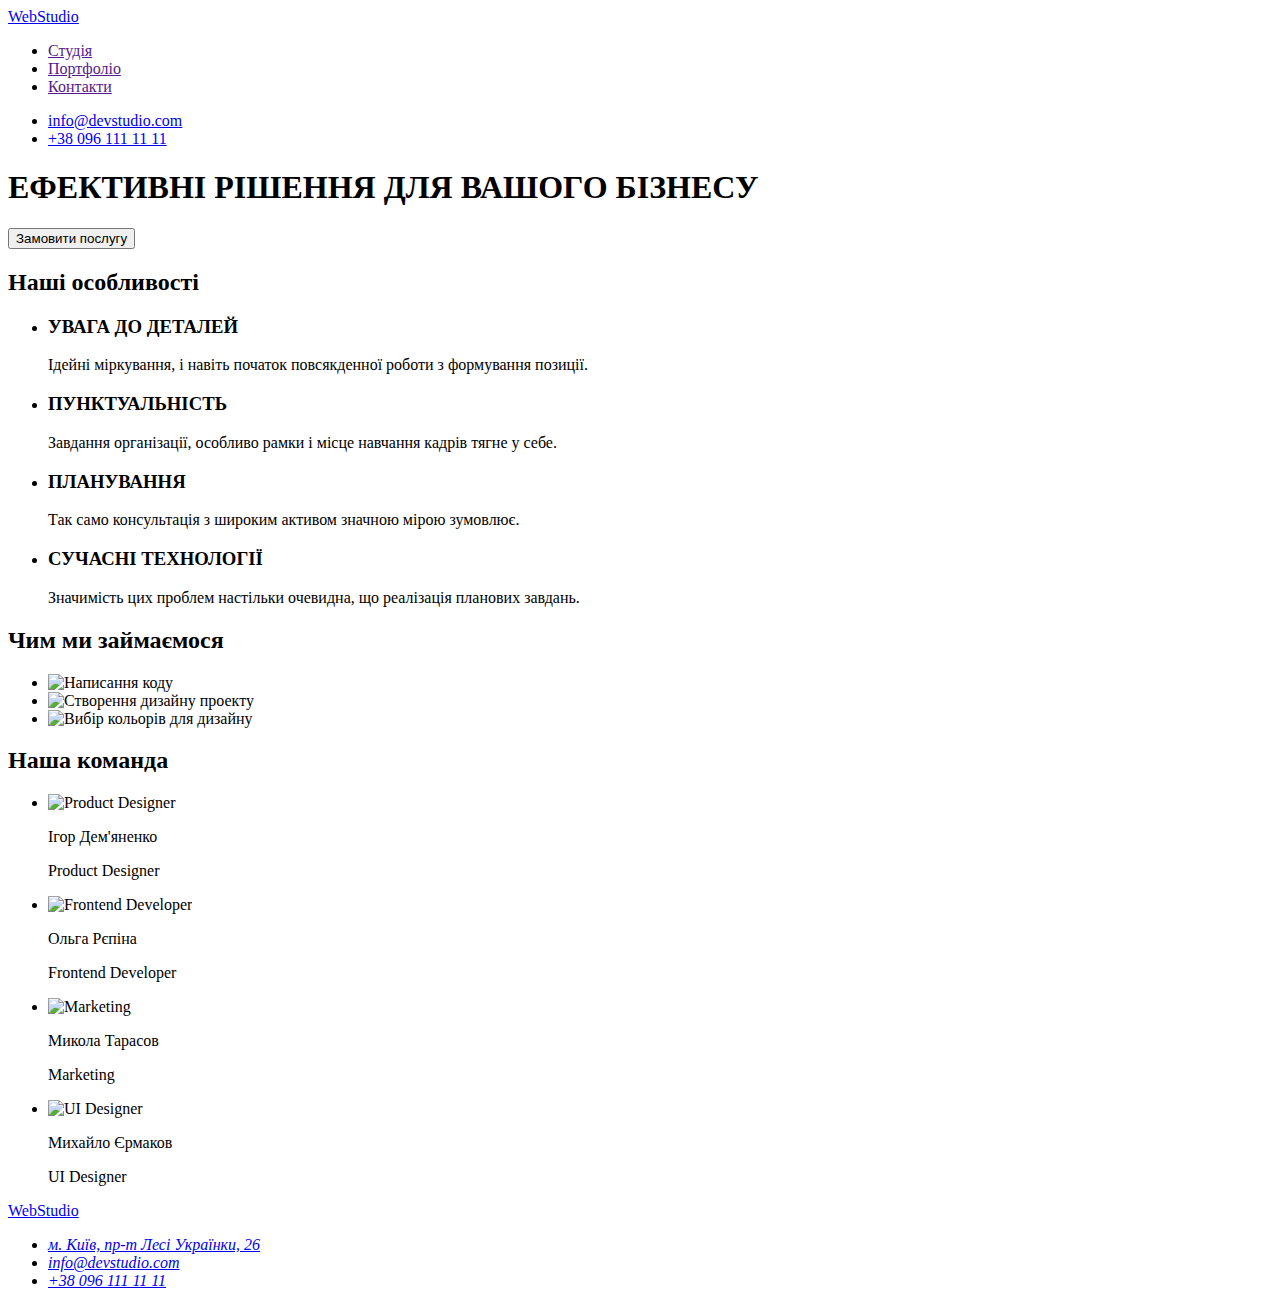
==== index.html @ d3a250f2 "Створює другу сторінку" ====
<!DOCTYPE html>
<html lang="uk">
<head>
    <meta charset="UTF-8">
    <meta http-equiv="X-UA-Compatible" content="IE=edge">
    <meta name="viewport" content="width=device-width, initial-scale=1.0">
    <title>Document</title>
</head>
<body>

    <!-- Шапка сайта -->
    <header>
        <a lang="en" href="./index.html">WebStudio</a>
        <nav>
            <ul>
                <li><a href="">Студія</a></li>
                <li><a href="">Портфоліо</a></li>
                <li><a href="">Контакти</a></li>
            </ul>
        </nav>
        <ul>
            <li><a href="mailto:info@devstudio.com">info@devstudio.com</a></li>
            <li><a href="tel:+380961111111">+38 096 111 11 11</a></li>
        </ul>
    </header>
    
    <!-- Тіло сайта -->
    <main>
        <!--Секція герой-->
        <section>
            <h1>ЕФЕКТИВНІ РІШЕННЯ ДЛЯ ВАШОГО БІЗНЕСУ</h1>
            <button type="button">Замовити послугу</button>
        </section>
    
        <!--Наші особливості-->
        <section>
            <h2>Наші особливості</h2>
            <ul>
                <li>
                    <h3>УВАГА ДО ДЕТАЛЕЙ</h3>
                    <p>Ідейні міркування, і навіть початок повсякденної роботи з формування позиції.</p>
                </li>
                <li>
                    <h3>ПУНКТУАЛЬНІСТЬ</h3>
                    <p>Завдання організації, особливо рамки і місце навчання кадрів тягне у себе.</p>
                </li>
                <li>
                    <h3>ПЛАНУВАННЯ</h3>
                    <p>Так само консультація з широким активом значною мірою зумовлює.</p>
                </li>
                <li>
                    <h3>СУЧАСНІ ТЕХНОЛОГІЇ</h3>
                    <p>Значимість цих проблем настільки очевидна, що реалізація планових завдань.</p>
                </li>
            </ul>
        </section>
    
        <!--Що ми робимо?-->
        <section>
            <h2>Чим ми займаємося</h2>
            <ul>
                <li><img src="./images/img_1.jpg" alt="Написання коду" width="370" ></li>
                <li><img src="./images/img_2.jpg" alt="Створення дизайну проекту" width="370" ></li>
                <li><img src="./images/img_3.jpg" alt="Вибір кольорів для дизайну" width="370" ></li>
            </ul>
        </section>
    
        <!--Наша команда-->
        <section>
            <h2>Наша команда</h2>
            <ul>
                <li>
                    <img src="./images/img(2)_1.jpg" alt="Product Designer" width="270" >
                    <p>Ігор Дем'яненко</p>
                    <p>Product Designer</p>
                </li>
                <li>
                    <img src="./images/img(2)_2.jpg" alt="Frontend Developer" width="270" >
                    <p>Ольга Рєпіна</p>
                    <p>Frontend Developer</p>
                </li>
                <li>
                    <img src="./images/img(2)_3.jpg" alt="Marketing" width="270" >
                    <p>Микола Тарасов</p>
                    <p>Marketing</p>
                </li>
                <li>
                    <img src="./images/img(2)_4.jpg" alt="UI Designer" width="270" >
                    <p>Михайло Єрмаков</p>
                    <p>UI Designer</p>
                </li>
            </ul>
        </section>
    </main>
    
    <!-- Підвал -->
    <footer>
        <a lang="en" href="./index.html">WebStudio</a>
        <!-- Контакти -->
        <address>
            <ul>
                <li><a href="https://goo.gl/maps/zjAsH4ex7NeBcbjW6" target="_blank">м. Київ, пр-т Лесі Українки, 26</a></li>
                <li><a href="mailto:info@devstudio.com">info@devstudio.com</a></li>
                <li><a href="tel:+380961111111">+38 096 111 11 11</a></li>
            </ul>
        </address>
    </footer>
</body>
</html>
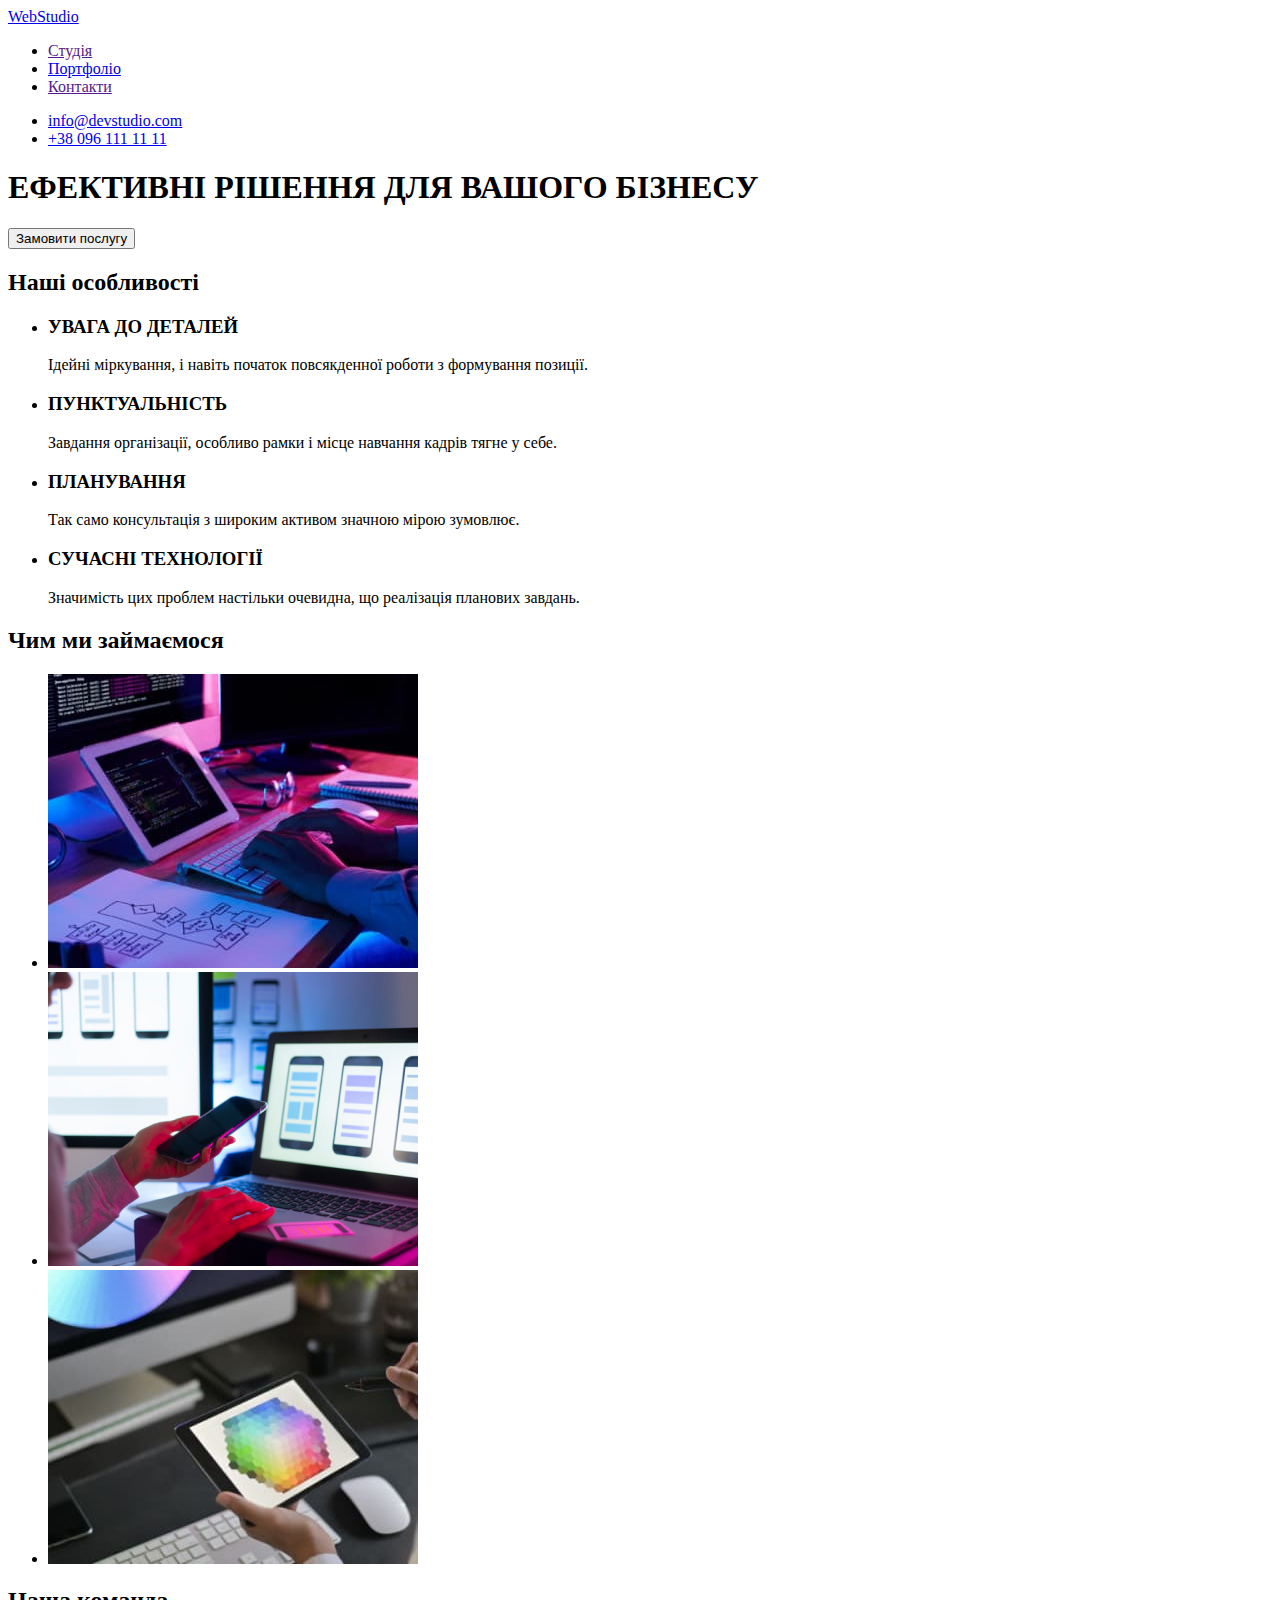
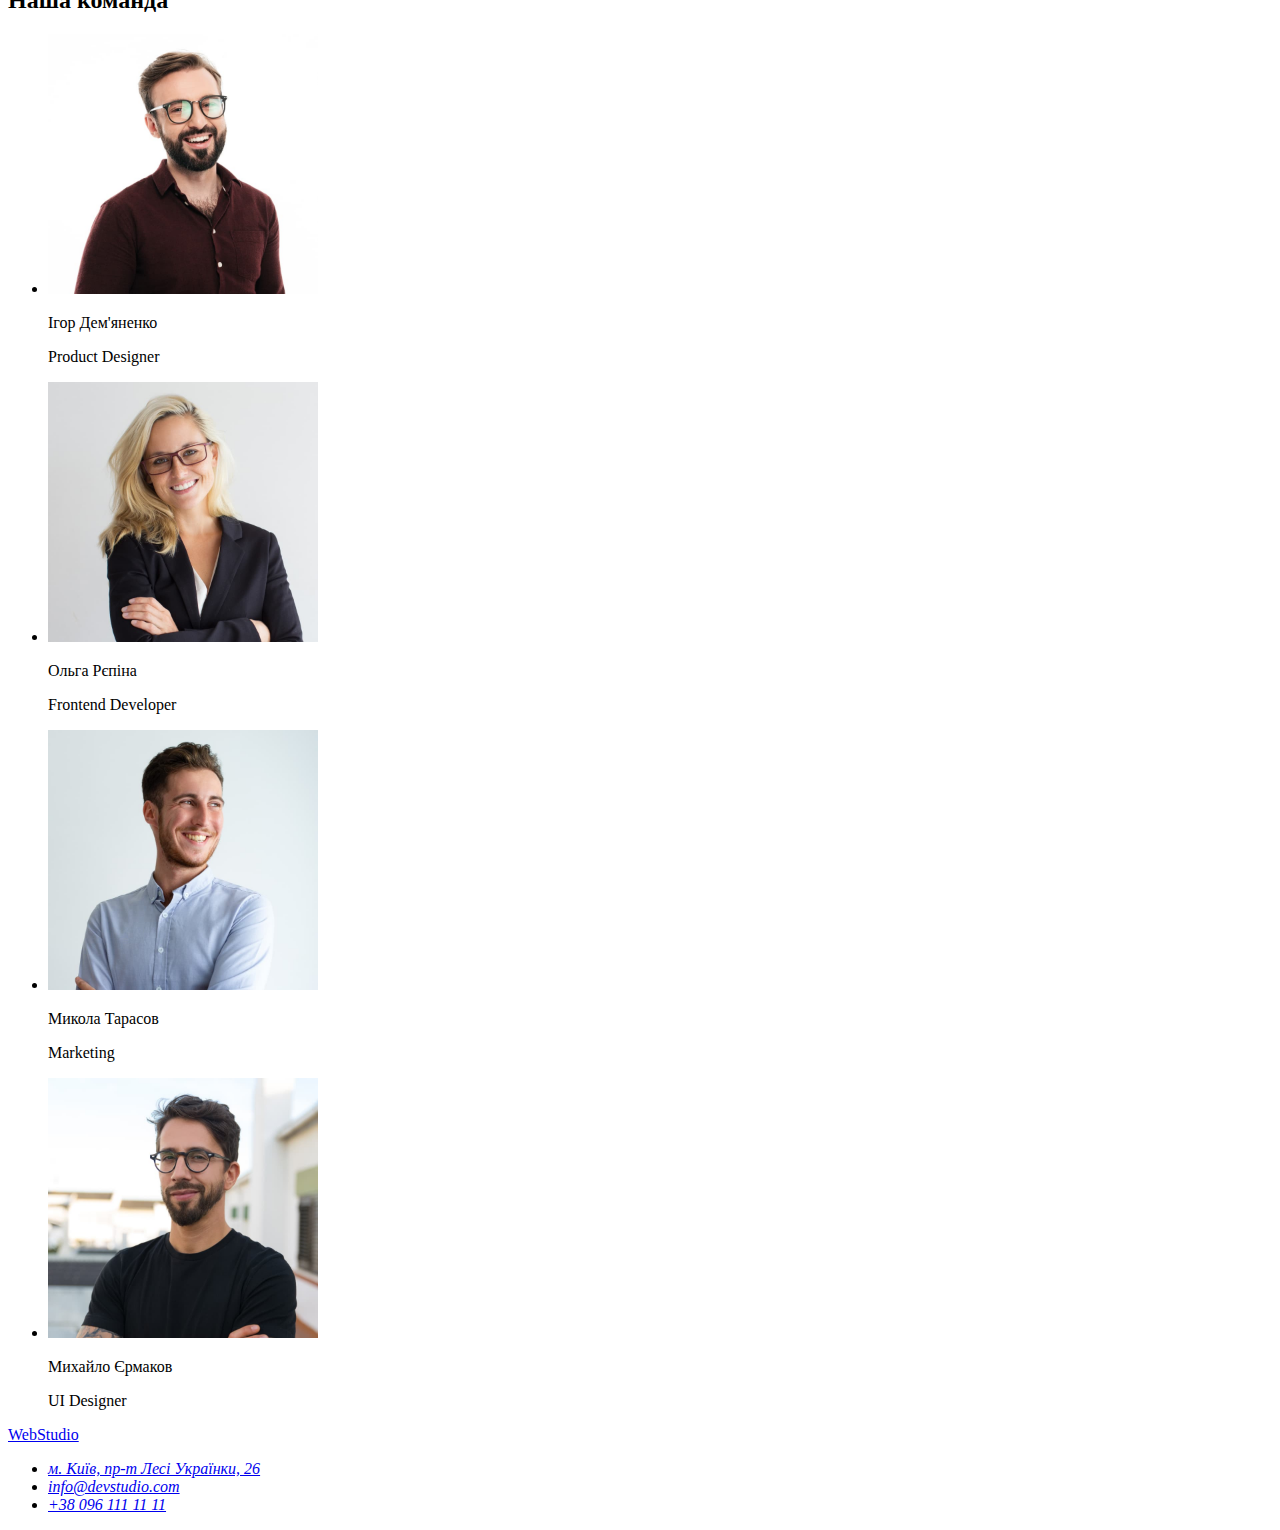
==== commit 720c3bc3: "Робить поправки в коді" ====
--- a/index.html
+++ b/index.html
@@ -14,7 +14,7 @@
         <nav>
             <ul>
                 <li><a href="">Студія</a></li>
-                <li><a href="">Портфоліо</a></li>
+                <li><a href="./portfolio.html">Портфоліо</a></li>
                 <li><a href="">Контакти</a></li>
             </ul>
         </nav>
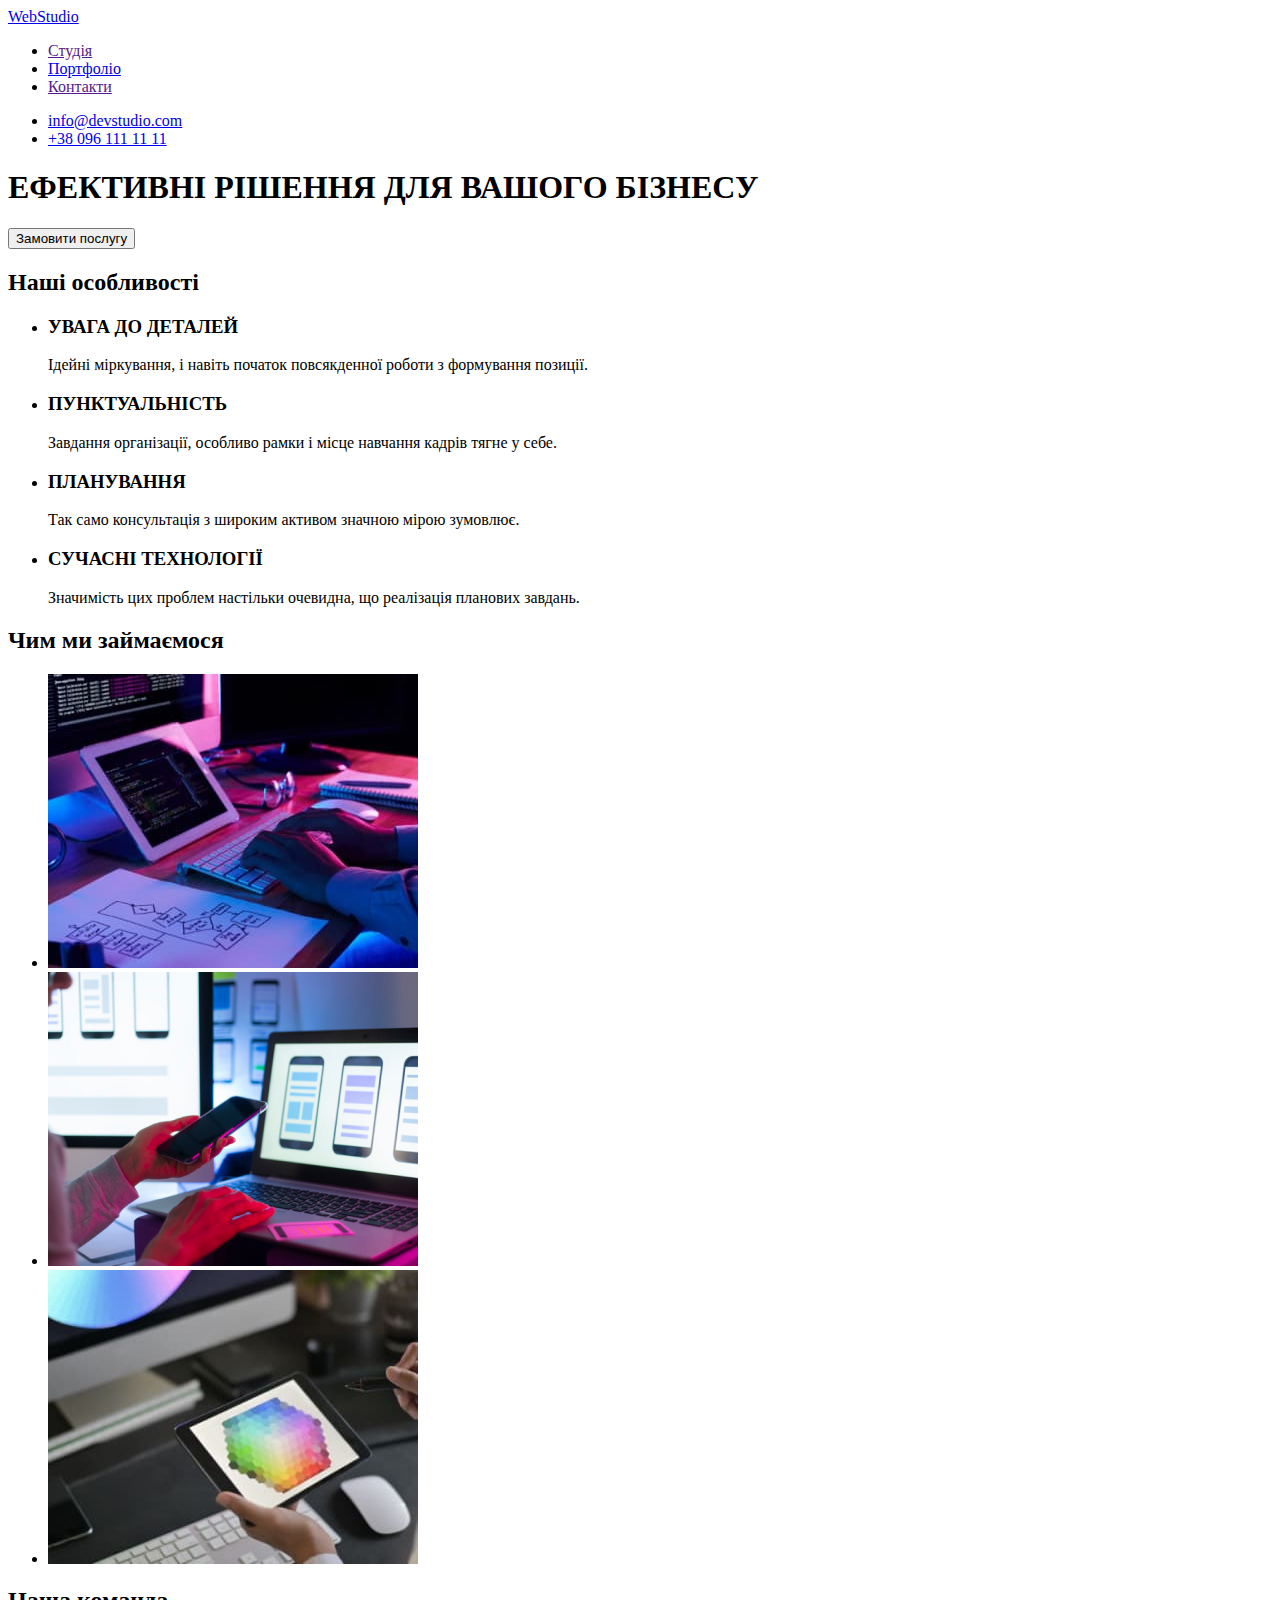
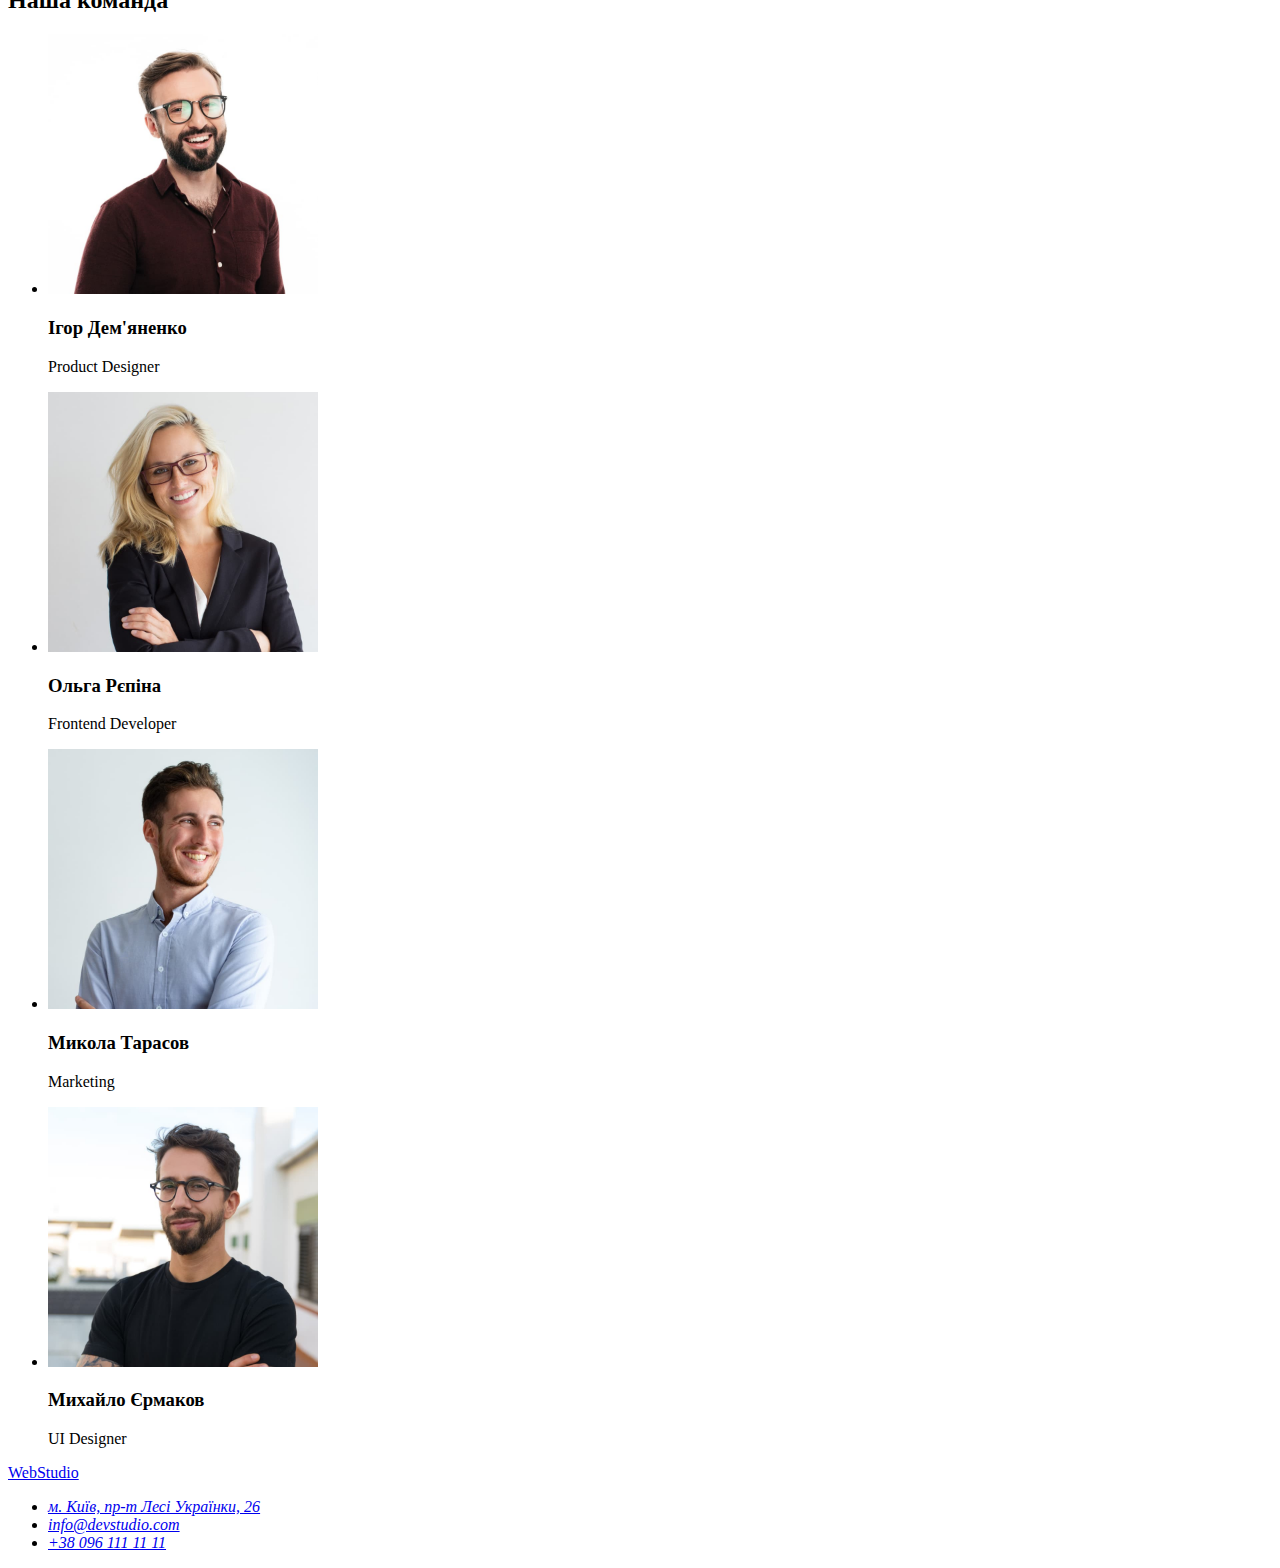
==== commit ec7556cf: "Дороблює код" ====
--- a/index.html
+++ b/index.html
@@ -5,59 +5,60 @@
     <meta http-equiv="X-UA-Compatible" content="IE=edge">
     <meta name="viewport" content="width=device-width, initial-scale=1.0">
     <title>Document</title>
+    <link rel="stylesheet" href="./css/styles.css"/>
 </head>
 <body>
 
     <!-- Шапка сайта -->
     <header>
-        <a lang="en" href="./index.html">WebStudio</a>
+        <a lang="en" href="./index.html" class="logo">WebStudio</a>
         <nav>
-            <ul>
-                <li><a href="">Студія</a></li>
-                <li><a href="./portfolio.html">Портфоліо</a></li>
-                <li><a href="">Контакти</a></li>
+            <ul class="header">
+                <li><a href="" class="link">Студія</a></li>
+                <li><a href="./portfolio.html" class="link">Портфоліо</a></li>
+                <li><a href="" class="link">Контакти</a></li>
             </ul>
         </nav>
         <ul>
-            <li><a href="mailto:info@devstudio.com">info@devstudio.com</a></li>
-            <li><a href="tel:+380961111111">+38 096 111 11 11</a></li>
+            <li><a href="mailto:info@devstudio.com" class="address link">info@devstudio.com</a></li>
+            <li><a href="tel:+380961111111" class="address link">+38 096 111 11 11</a></li>
         </ul>
     </header>
     
     <!-- Тіло сайта -->
     <main>
         <!--Секція герой-->
-        <section>
-            <h1>ЕФЕКТИВНІ РІШЕННЯ ДЛЯ ВАШОГО БІЗНЕСУ</h1>
-            <button type="button">Замовити послугу</button>
+        <section class="section">
+            <h1 class="hero title">ЕФЕКТИВНІ РІШЕННЯ ДЛЯ ВАШОГО БІЗНЕСУ</h1>
+            <button type="button" class="button">Замовити послугу</button>
         </section>
     
         <!--Наші особливості-->
-        <section>
-            <h2>Наші особливості</h2>
+        <section class="section">
+            <h2 class="title">Наші особливості</h2>
             <ul>
                 <li>
-                    <h3>УВАГА ДО ДЕТАЛЕЙ</h3>
-                    <p>Ідейні міркування, і навіть початок повсякденної роботи з формування позиції.</p>
+                    <h3 class="title">УВАГА ДО ДЕТАЛЕЙ</h3>
+                    <p class="text">Ідейні міркування, і навіть початок повсякденної роботи з формування позиції.</p>
                 </li>
                 <li>
-                    <h3>ПУНКТУАЛЬНІСТЬ</h3>
-                    <p>Завдання організації, особливо рамки і місце навчання кадрів тягне у себе.</p>
+                    <h3 class="title">ПУНКТУАЛЬНІСТЬ</h3>
+                    <p class="text">Завдання організації, особливо рамки і місце навчання кадрів тягне у себе.</p>
                 </li>
                 <li>
-                    <h3>ПЛАНУВАННЯ</h3>
-                    <p>Так само консультація з широким активом значною мірою зумовлює.</p>
+                    <h3 class="title">ПЛАНУВАННЯ</h3>
+                    <p class="text">Так само консультація з широким активом значною мірою зумовлює.</p>
                 </li>
                 <li>
-                    <h3>СУЧАСНІ ТЕХНОЛОГІЇ</h3>
-                    <p>Значимість цих проблем настільки очевидна, що реалізація планових завдань.</p>
+                    <h3 class="title">СУЧАСНІ ТЕХНОЛОГІЇ</h3>
+                    <p class="text">Значимість цих проблем настільки очевидна, що реалізація планових завдань.</p>
                 </li>
             </ul>
         </section>
     
         <!--Що ми робимо?-->
-        <section>
-            <h2>Чим ми займаємося</h2>
+        <section class="section">
+            <h2 class="title">Чим ми займаємося</h2>
             <ul>
                 <li><img src="./images/img_1.jpg" alt="Написання коду" width="370" ></li>
                 <li><img src="./images/img_2.jpg" alt="Створення дизайну проекту" width="370" ></li>
@@ -66,28 +67,28 @@
         </section>
     
         <!--Наша команда-->
-        <section>
-            <h2>Наша команда</h2>
+        <section class="section">
+            <h2 class="title">Наша команда</h2>
             <ul>
                 <li>
                     <img src="./images/img(2)_1.jpg" alt="Product Designer" width="270" >
-                    <p>Ігор Дем'яненко</p>
-                    <p>Product Designer</p>
+                    <h3 class="title">Ігор Дем'яненко</h3>
+                    <p class="text">Product Designer</p>
                 </li>
                 <li>
                     <img src="./images/img(2)_2.jpg" alt="Frontend Developer" width="270" >
-                    <p>Ольга Рєпіна</p>
-                    <p>Frontend Developer</p>
+                    <h3 class="title">Ольга Рєпіна</h3>
+                    <p class="text">Frontend Developer</p>
                 </li>
                 <li>
                     <img src="./images/img(2)_3.jpg" alt="Marketing" width="270" >
-                    <p>Микола Тарасов</p>
-                    <p>Marketing</p>
+                    <h3 class="title">Микола Тарасов</h3>
+                    <p class="text">Marketing</p>
                 </li>
                 <li>
                     <img src="./images/img(2)_4.jpg" alt="UI Designer" width="270" >
-                    <p>Михайло Єрмаков</p>
-                    <p>UI Designer</p>
+                    <h3 class="title">Михайло Єрмаков</h3>
+                    <p class="text">UI Designer</p>
                 </li>
             </ul>
         </section>
@@ -95,13 +96,13 @@
     
     <!-- Підвал -->
     <footer>
-        <a lang="en" href="./index.html">WebStudio</a>
+        <a lang="en" href="./index.html" class="logo">WebStudio</a>
         <!-- Контакти -->
-        <address>
+        <address class="address">
             <ul>
-                <li><a href="https://goo.gl/maps/zjAsH4ex7NeBcbjW6" target="_blank">м. Київ, пр-т Лесі Українки, 26</a></li>
-                <li><a href="mailto:info@devstudio.com">info@devstudio.com</a></li>
-                <li><a href="tel:+380961111111">+38 096 111 11 11</a></li>
+                <li><a href="https://goo.gl/maps/zjAsH4ex7NeBcbjW6" target="_blank" class="footer link">м. Київ, пр-т Лесі Українки, 26</a></li>
+                <li><a href="mailto:info@devstudio.com" class="address footer link">info@devstudio.com</a></li>
+                <li><a href="tel:+380961111111" class="address footer link">+38 096 111 11 11</a></li>
             </ul>
         </address>
     </footer>
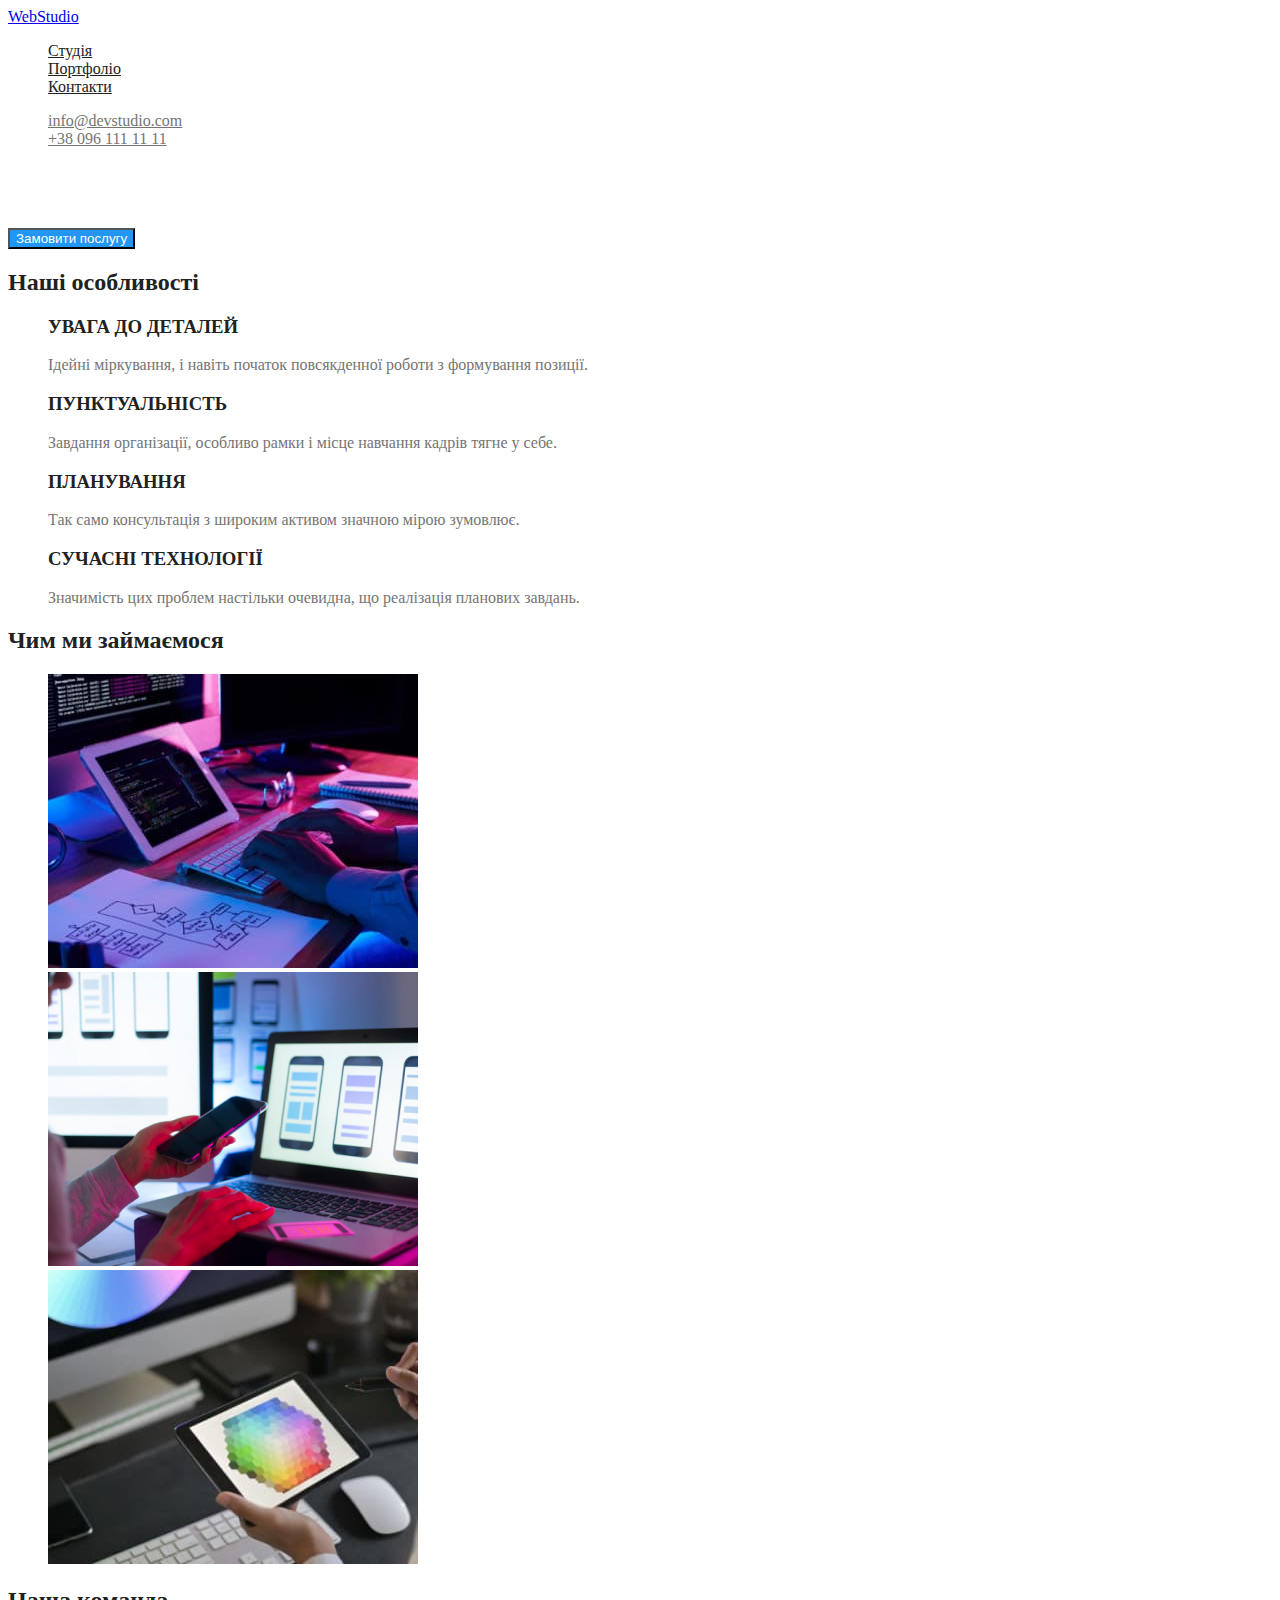
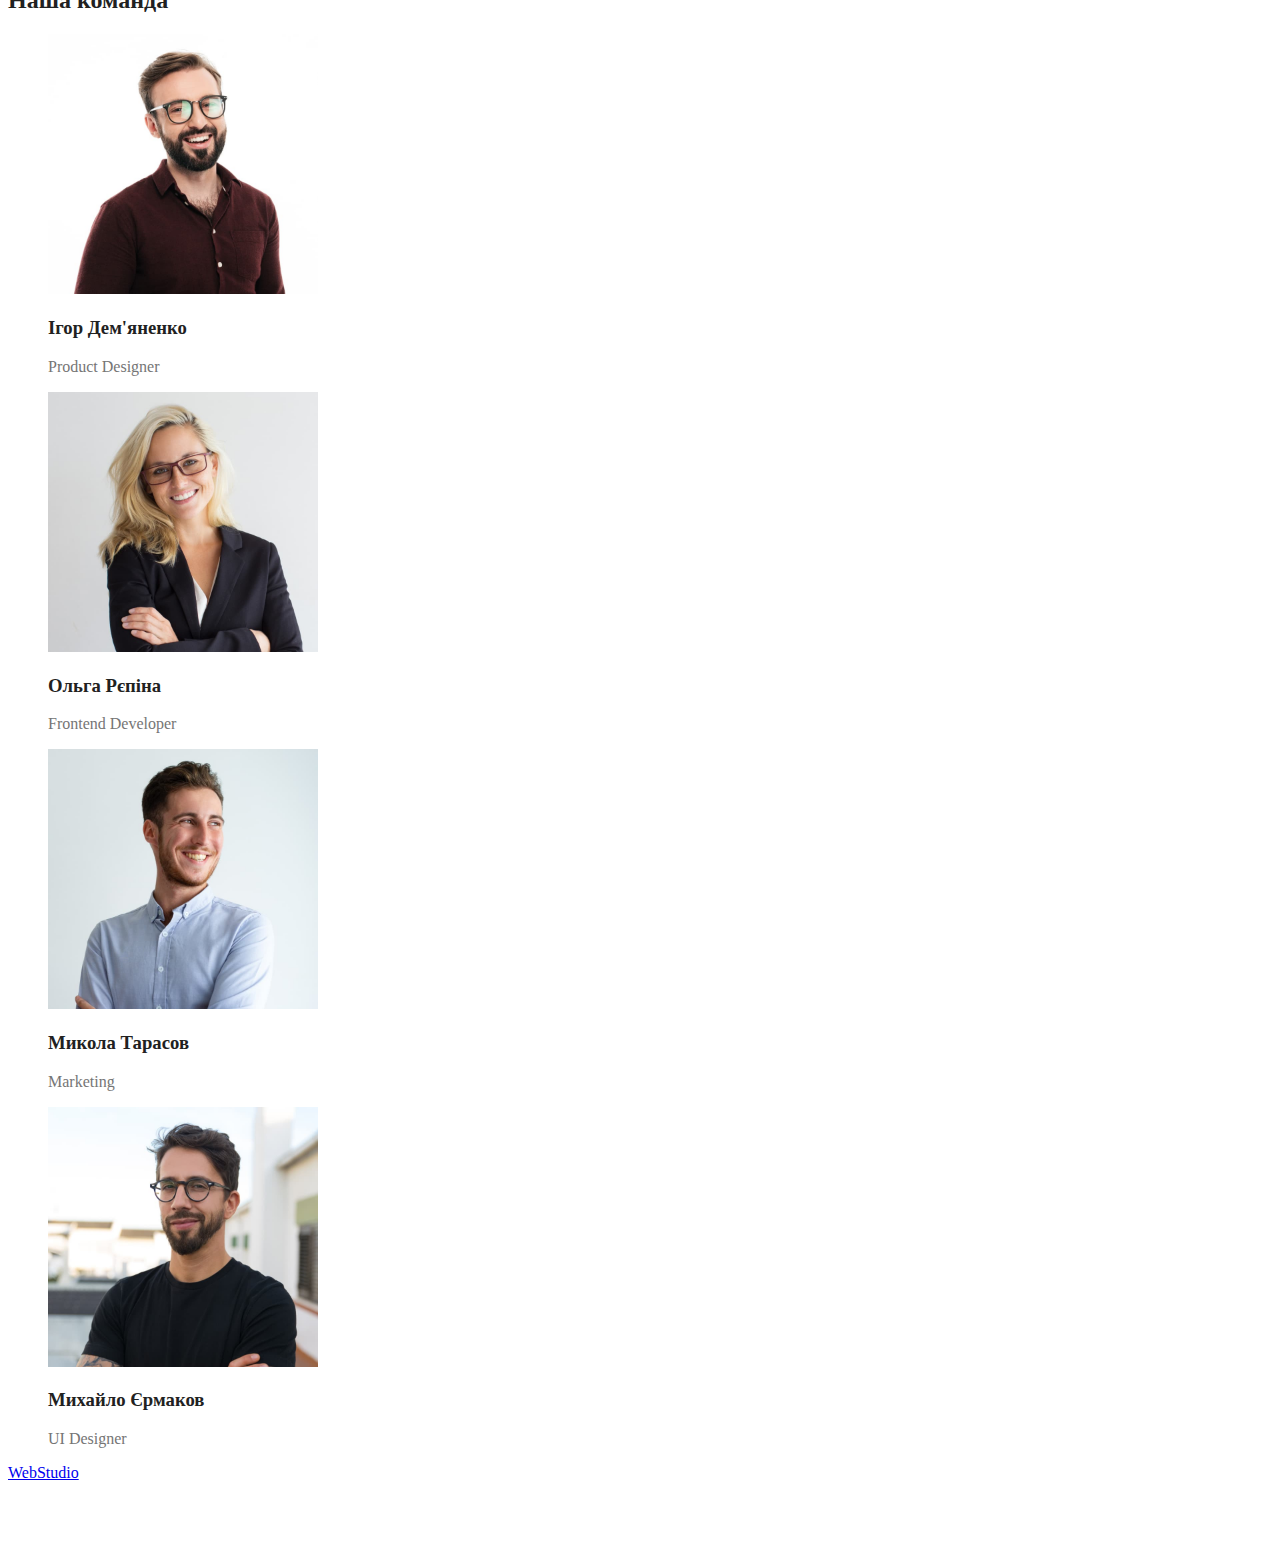
==== commit 731c8e29: "Підправляє код" ====
--- a/index.html
+++ b/index.html
@@ -5,7 +5,7 @@
     <meta http-equiv="X-UA-Compatible" content="IE=edge">
     <meta name="viewport" content="width=device-width, initial-scale=1.0">
     <title>Document</title>
-    <link rel="stylesheet" href="./css/styles.css"/>
+    <link rel="stylesheet" href="./css/styles.css">
 </head>
 <body>
 
--- a/css/styles.css
+++ b/css/styles.css
@@ -0,0 +1,71 @@
+/* INDEX.HTML */
+
+:root {
+    --primary-text-color: #757575;
+    --title-text-color: #212121;
+    --accent-color: #2196F3;
+}
+
+ul {
+    list-style:none;
+}
+
+/* header */
+.link {
+    color: var(--title-text-color);
+}
+
+.link:hover,
+.link:focus {
+    color: var(--accent-color);
+}
+
+.address.link {
+    color: var(--primary-text-color);
+}
+
+.address.link:hover,
+.address.link:focus {
+    color: var(--accent-color);
+}
+
+/* main */
+.hero.title {
+    color: #FFFFFF;
+}
+
+.button {
+    color: #FFFFFF;
+    background-color: var(--accent-color);
+}
+
+.title {
+    color: var(--title-text-color);
+}
+
+.text {
+    color: var(--primary-text-color);
+}
+
+/* footer */
+.footer.link {
+    color: #FFFFFF;
+}
+
+.address.footer.link {
+    color: rgba(255, 255, 255, 0.6);
+}
+
+/* PORTFOLIO.HTML */
+
+/* main */
+.filter.button {
+    color: var(--title-text-color);
+    background-color: #F5F4FA;
+}
+
+.filter.button:hover,
+.filter.button:focus {
+    color: #FFFFFF;
+    background: var(--accent-color);
+}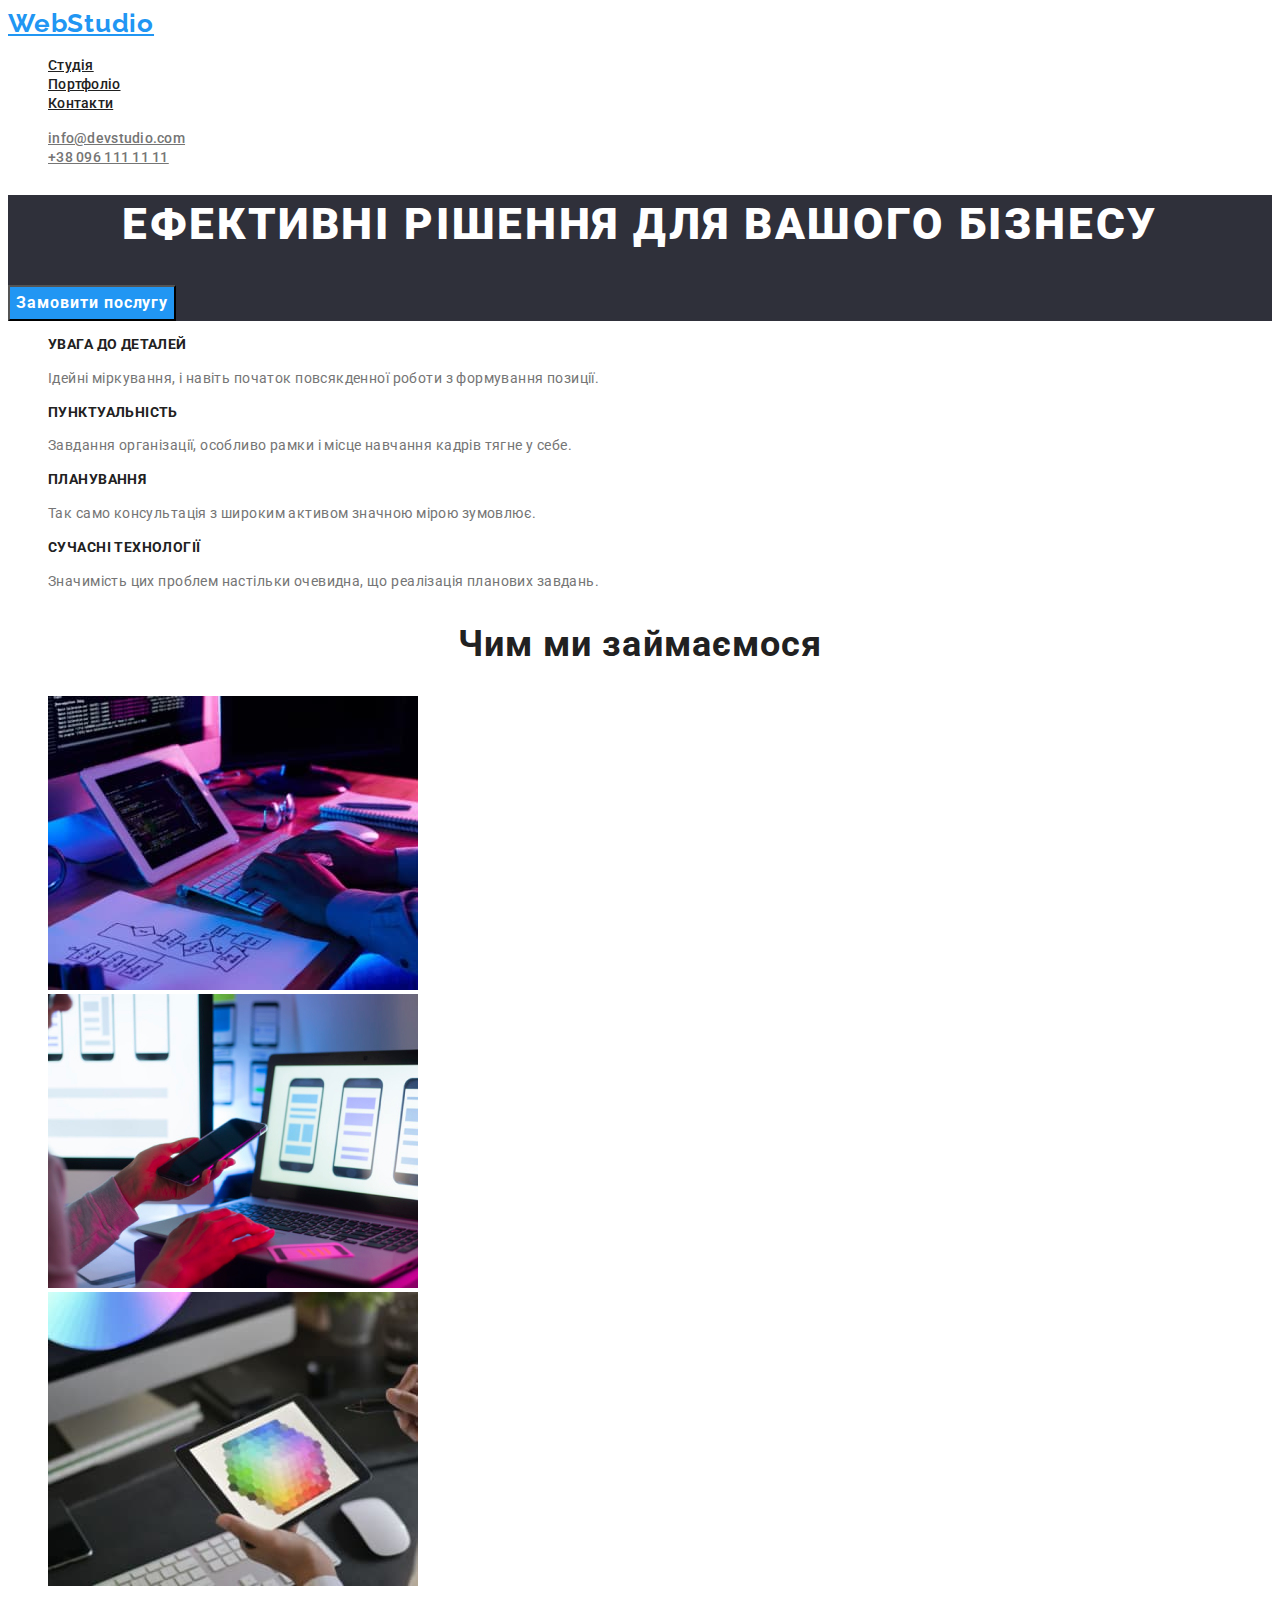
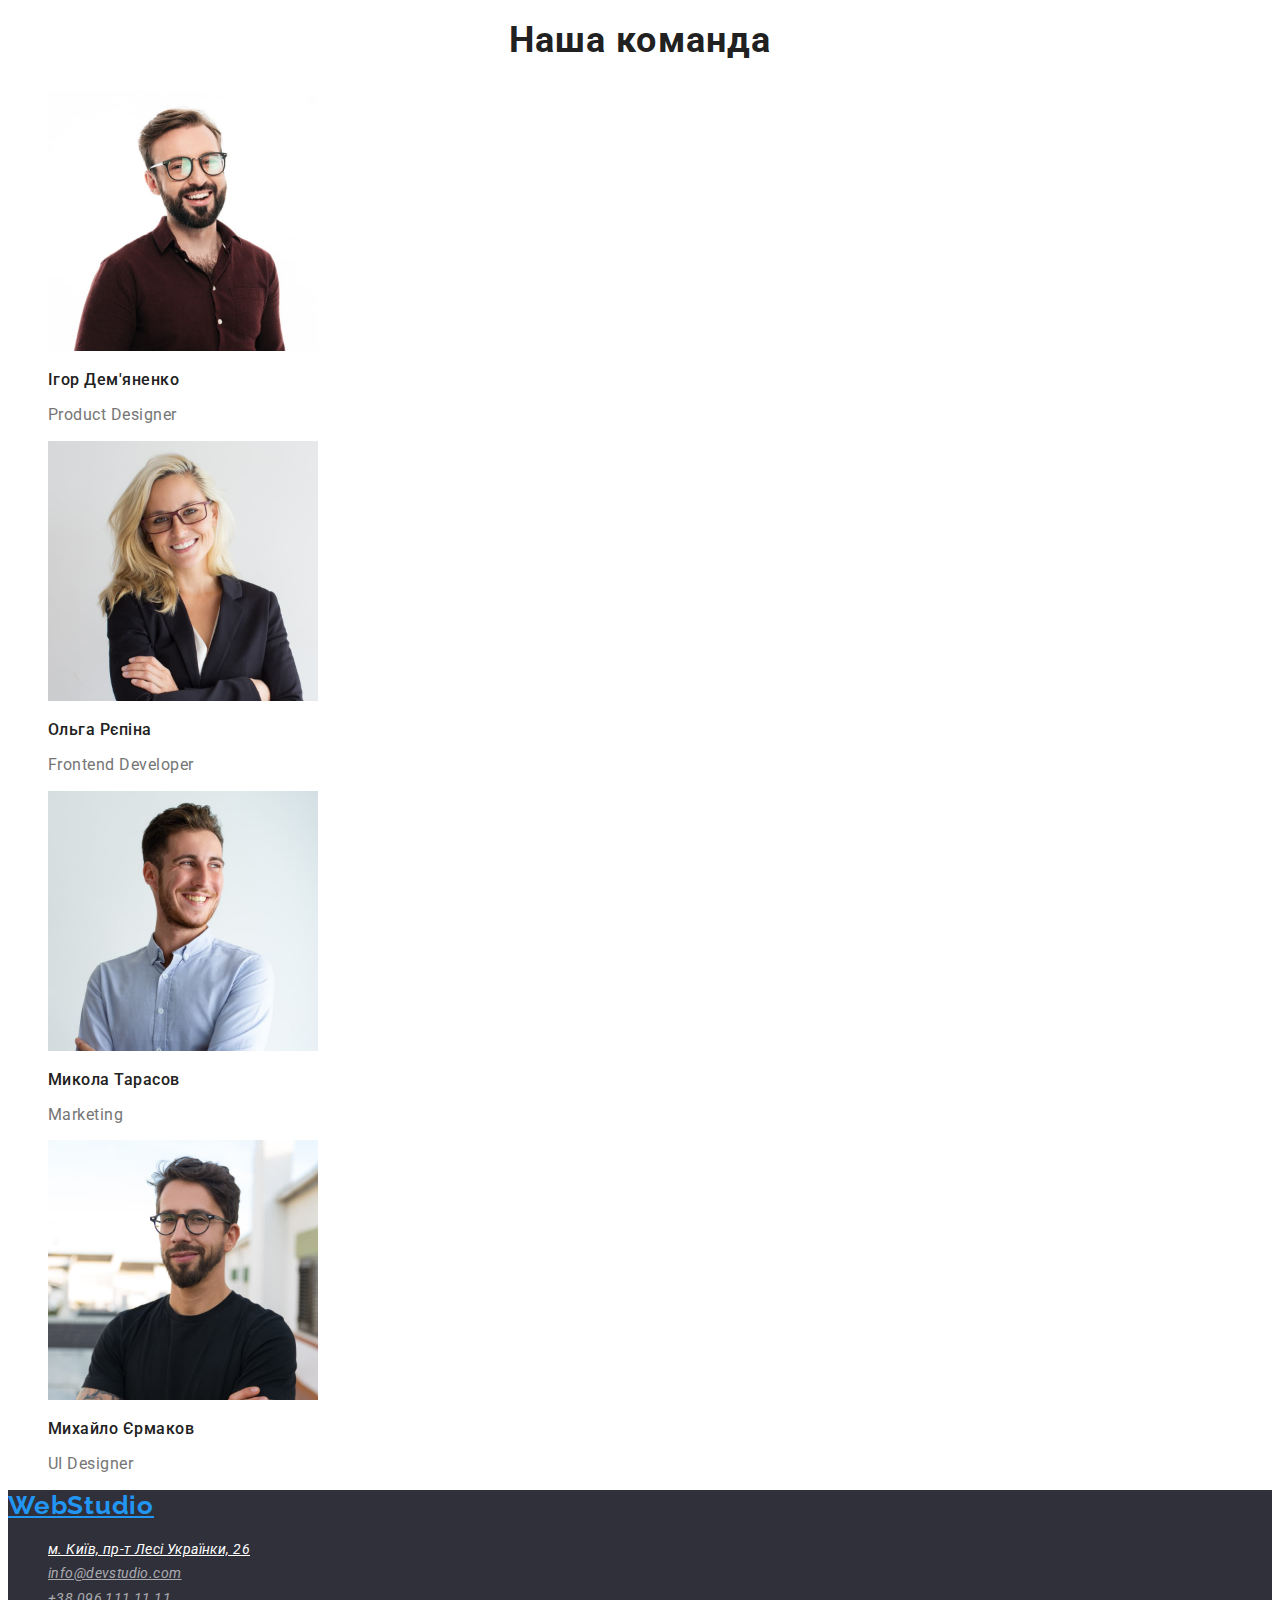
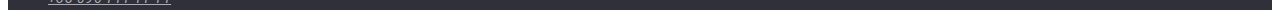
==== commit 1498e7fe: "Дописує код" ====
--- a/index.html
+++ b/index.html
@@ -5,6 +5,10 @@
     <meta http-equiv="X-UA-Compatible" content="IE=edge">
     <meta name="viewport" content="width=device-width, initial-scale=1.0">
     <title>Document</title>
+   
+    <link href="https://fonts.googleapis.com/css2?family=Raleway:wght@700&family=Roboto:wght@400;500;700;900&display=swap"
+        rel="stylesheet">
+    
     <link rel="stylesheet" href="./css/styles.css">
 </head>
 <body>
@@ -13,45 +17,45 @@
     <header>
         <a lang="en" href="./index.html" class="logo">WebStudio</a>
         <nav>
-            <ul class="header">
-                <li><a href="" class="link">Студія</a></li>
-                <li><a href="./portfolio.html" class="link">Портфоліо</a></li>
-                <li><a href="" class="link">Контакти</a></li>
+            <ul class="list">
+                <li><a href="" class="link-studio">Студія</a></li>
+                <li><a href="./portfolio.html" class="link-portfolio">Портфоліо</a></li>
+                <li><a href="" class="link-contacts">Контакти</a></li>
             </ul>
         </nav>
         <ul>
-            <li><a href="mailto:info@devstudio.com" class="address link">info@devstudio.com</a></li>
-            <li><a href="tel:+380961111111" class="address link">+38 096 111 11 11</a></li>
+            <li><a href="mailto:info@devstudio.com" class="address-mail">info@devstudio.com</a></li>
+            <li><a href="tel:+380961111111" class="address-tel">+38 096 111 11 11</a></li>
         </ul>
     </header>
     
     <!-- Тіло сайта -->
     <main>
         <!--Секція герой-->
-        <section class="section">
-            <h1 class="hero title">ЕФЕКТИВНІ РІШЕННЯ ДЛЯ ВАШОГО БІЗНЕСУ</h1>
-            <button type="button" class="button">Замовити послугу</button>
+        <section class="filter-section">
+            <h1 class="hero-title">ЕФЕКТИВНІ РІШЕННЯ ДЛЯ ВАШОГО БІЗНЕСУ</h1>
+            <button type="button" class="hero-button">Замовити послугу</button>
         </section>
     
         <!--Наші особливості-->
         <section class="section">
-            <h2 class="title">Наші особливості</h2>
+            <h2 class="visually-hidden">Наші особливості</h2>
             <ul>
                 <li>
-                    <h3 class="title">УВАГА ДО ДЕТАЛЕЙ</h3>
-                    <p class="text">Ідейні міркування, і навіть початок повсякденної роботи з формування позиції.</p>
+                    <h3 class="feature-title">УВАГА ДО ДЕТАЛЕЙ</h3>
+                    <p class="feature-text">Ідейні міркування, і навіть початок повсякденної роботи з формування позиції.</p>
                 </li>
                 <li>
-                    <h3 class="title">ПУНКТУАЛЬНІСТЬ</h3>
-                    <p class="text">Завдання організації, особливо рамки і місце навчання кадрів тягне у себе.</p>
+                    <h3 class="feature-title">ПУНКТУАЛЬНІСТЬ</h3>
+                    <p class="feature-text">Завдання організації, особливо рамки і місце навчання кадрів тягне у себе.</p>
                 </li>
                 <li>
-                    <h3 class="title">ПЛАНУВАННЯ</h3>
-                    <p class="text">Так само консультація з широким активом значною мірою зумовлює.</p>
+                    <h3 class="feature-title">ПЛАНУВАННЯ</h3>
+                    <p class="feature-text">Так само консультація з широким активом значною мірою зумовлює.</p>
                 </li>
                 <li>
-                    <h3 class="title">СУЧАСНІ ТЕХНОЛОГІЇ</h3>
-                    <p class="text">Значимість цих проблем настільки очевидна, що реалізація планових завдань.</p>
+                    <h3 class="feature-title">СУЧАСНІ ТЕХНОЛОГІЇ</h3>
+                    <p class="feature-text">Значимість цих проблем настільки очевидна, що реалізація планових завдань.</p>
                 </li>
             </ul>
         </section>
@@ -72,37 +76,37 @@
             <ul>
                 <li>
                     <img src="./images/img(2)_1.jpg" alt="Product Designer" width="270" >
-                    <h3 class="title">Ігор Дем'яненко</h3>
-                    <p class="text">Product Designer</p>
+                    <h3 class="member-team-title">Ігор Дем'яненко</h3>
+                    <p class="member-team-text">Product Designer</p>
                 </li>
                 <li>
                     <img src="./images/img(2)_2.jpg" alt="Frontend Developer" width="270" >
-                    <h3 class="title">Ольга Рєпіна</h3>
-                    <p class="text">Frontend Developer</p>
+                    <h3 class="member-team-title">Ольга Рєпіна</h3>
+                    <p class="member-team-text">Frontend Developer</p>
                 </li>
                 <li>
                     <img src="./images/img(2)_3.jpg" alt="Marketing" width="270" >
-                    <h3 class="title">Микола Тарасов</h3>
-                    <p class="text">Marketing</p>
+                    <h3 class="member-team-title">Микола Тарасов</h3>
+                    <p class="member-team-text">Marketing</p>
                 </li>
                 <li>
                     <img src="./images/img(2)_4.jpg" alt="UI Designer" width="270" >
-                    <h3 class="title">Михайло Єрмаков</h3>
-                    <p class="text">UI Designer</p>
+                    <h3 class="member-team-title">Михайло Єрмаков</h3>
+                    <p class="member-team-text">UI Designer</p>
                 </li>
             </ul>
         </section>
     </main>
     
     <!-- Підвал -->
-    <footer>
+    <footer class="footer">
         <a lang="en" href="./index.html" class="logo">WebStudio</a>
         <!-- Контакти -->
         <address class="address">
             <ul>
-                <li><a href="https://goo.gl/maps/zjAsH4ex7NeBcbjW6" target="_blank" class="footer link">м. Київ, пр-т Лесі Українки, 26</a></li>
-                <li><a href="mailto:info@devstudio.com" class="address footer link">info@devstudio.com</a></li>
-                <li><a href="tel:+380961111111" class="address footer link">+38 096 111 11 11</a></li>
+                <li><a href="https://goo.gl/maps/zjAsH4ex7NeBcbjW6" target="_blank" class="footer-link">м. Київ, пр-т Лесі Українки, 26</a></li>
+                <li><a href="mailto:info@devstudio.com" class="address-footer-mail">info@devstudio.com</a></li>
+                <li><a href="tel:+380961111111" class="address-footer-tel">+38 096 111 11 11</a></li>
             </ul>
         </address>
     </footer>
--- a/css/styles.css
+++ b/css/styles.css
@@ -6,66 +6,217 @@
     --accent-color: #2196F3;
 }
 
+body {
+    font-family: 'Roboto', sans-serif;
+    color:#212121;
+}
+
 ul {
     list-style:none;
 }
 
 /* header */
-.link {
-    color: var(--title-text-color);
-}
-
-.link:hover,
-.link:focus {
-    color: var(--accent-color);
-}
-
-.address.link {
+
+.logo {
+    font-family: 'Raleway';
+    font-weight: 700;
+    font-size: 26px;
+    line-height: 1.19;
+    letter-spacing: 0.03em;
+    color:#2196F3;
+}
+
+.link-studio,
+.link-portfolio,
+.link-contacts {
+    color: var(--title-text-color);
+    font-family: 'Roboto';
+    font-weight: 500;
+    font-size: 14px;
+    line-height: 1.14;
+    letter-spacing: 0.02em;
+}
+
+.link-studio:hover,
+.link-studio:focus {
+    color: var(--accent-color);
+}
+
+.link-portfolio:hover,
+.link-portfolio:focus {
+    color: var(--accent-color);
+}
+
+.link-contacts:hover,
+.link-contacts:focus {
+    color: var(--accent-color);
+}
+
+.address-mail,
+.address-tel {
     color: var(--primary-text-color);
-}
-
-.address.link:hover,
-.address.link:focus {
+    font-family: 'Roboto';
+    font-weight: 500;
+    font-size: 14px;
+    line-height: 1.14;
+    letter-spacing: 0.02em;
+}
+.address-mail:hover,
+.address-mail:focus {
+    color: var(--accent-color);
+}
+
+.address-tel:hover,
+.address-tel:focus {
     color: var(--accent-color);
 }
 
 /* main */
-.hero.title {
-    color: #FFFFFF;
-}
-
-.button {
+.visually-hidden {
+    position: absolute;
+    white-space: nowrap;
+    width: 1px;
+    height: 1px;
+    overflow: hidden;
+    border: 0;
+    padding: 0;
+    clip: rect(0 0 0 0);
+    clip-path: inset(50%);
+    margin: -1px;
+}
+
+.filter-section {
+    background-color: #2F303A;
+}
+
+.hero-title {
+    color: #FFFFFF;
+    font-family: 'Roboto';
+    font-weight: 900;
+    font-size: 44px;
+    line-height: 1.36;
+    text-align: center;
+    letter-spacing: 0.06em;
+    text-transform: uppercase;
+}
+
+.hero-button {
     color: #FFFFFF;
     background-color: var(--accent-color);
+    font-family: 'Roboto';
+    font-weight: 700;
+    font-size: 16px;
+    line-height: 1.87;
+    display: flex;
+    align-items: center;
+    text-align: center;
+    letter-spacing: 0.06em;
+}
+
+.feature-title {
+    color: var(--title-text-color);
+    font-family: 'Roboto';
+    font-weight: 700;
+    font-size: 14px;
+    line-height: 1.14;
+    letter-spacing: 0.03em;
+    text-transform: uppercase;
 }
 
 .title {
     color: var(--title-text-color);
-}
-
-.text {
+    font-family: 'Roboto';
+    font-weight: 700;
+    font-size: 36px;
+    line-height: 1.16;
+    text-align: center;
+    letter-spacing: 0.03em;
+}
+
+.member-team-title {
+    color: var(--title-text-color);
+    font-family: 'Roboto';
+    font-weight: 500;
+    font-size: 16px;
+    line-height: 1.18;
+    letter-spacing: 0.03em;
+}
+
+.feature-text {
     color: var(--primary-text-color);
+    font-family: 'Roboto';
+    font-weight: 400;
+    font-size: 14px;
+    line-height: 1.71;
+    letter-spacing: 0.03em;
+}
+
+.member-team-text {
+    color: var(--primary-text-color);
+    font-family: 'Roboto';
+    font-weight: 400;
+    font-size: 16px;
+    line-height: 1.18;
+    letter-spacing: 0.03em;
 }
 
 /* footer */
-.footer.link {
-    color: #FFFFFF;
-}
-
-.address.footer.link {
+
+.footer {
+    background-color: #2F303A;
+}
+
+.footer-link {
+    color: #FFFFFF;
+    font-family: 'Roboto';
+    font-weight: 400;
+    font-size: 14px;
+    line-height: 1.74;
+    letter-spacing: 0.03em;
+}
+
+.address-footer-mail,
+.address-footer-tel {
     color: rgba(255, 255, 255, 0.6);
+    font-family: 'Roboto';
+    font-weight: 400;
+    font-size: 14px;
+    line-height: 1.74;
+    letter-spacing: 0.03em;
 }
 
 /* PORTFOLIO.HTML */
 
 /* main */
-.filter.button {
+.filter-button {
     color: var(--title-text-color);
     background-color: #F5F4FA;
-}
-
-.filter.button:hover,
-.filter.button:focus {
+    font-family: 'Roboto';
+    font-weight: 500;
+    font-size: 16px;
+    line-height: 1.6;
+    letter-spacing: 0.03em;
+}
+
+.filter-button:hover,
+.filter-button:focus {
     color: #FFFFFF;
     background: var(--accent-color);
+}
+
+.filter-title {
+    color: var(--title-text-color);
+    font-family: 'Roboto';
+    font-weight: 700;
+    font-size: 18px;
+    line-height: 2;    
+    letter-spacing: 0.06em;
+}
+
+.filter-text {
+    font-family: 'Roboto';
+    font-weight: 400;
+    font-size: 16px;
+    line-height: 1.87;
+    letter-spacing: 0.03em;
 }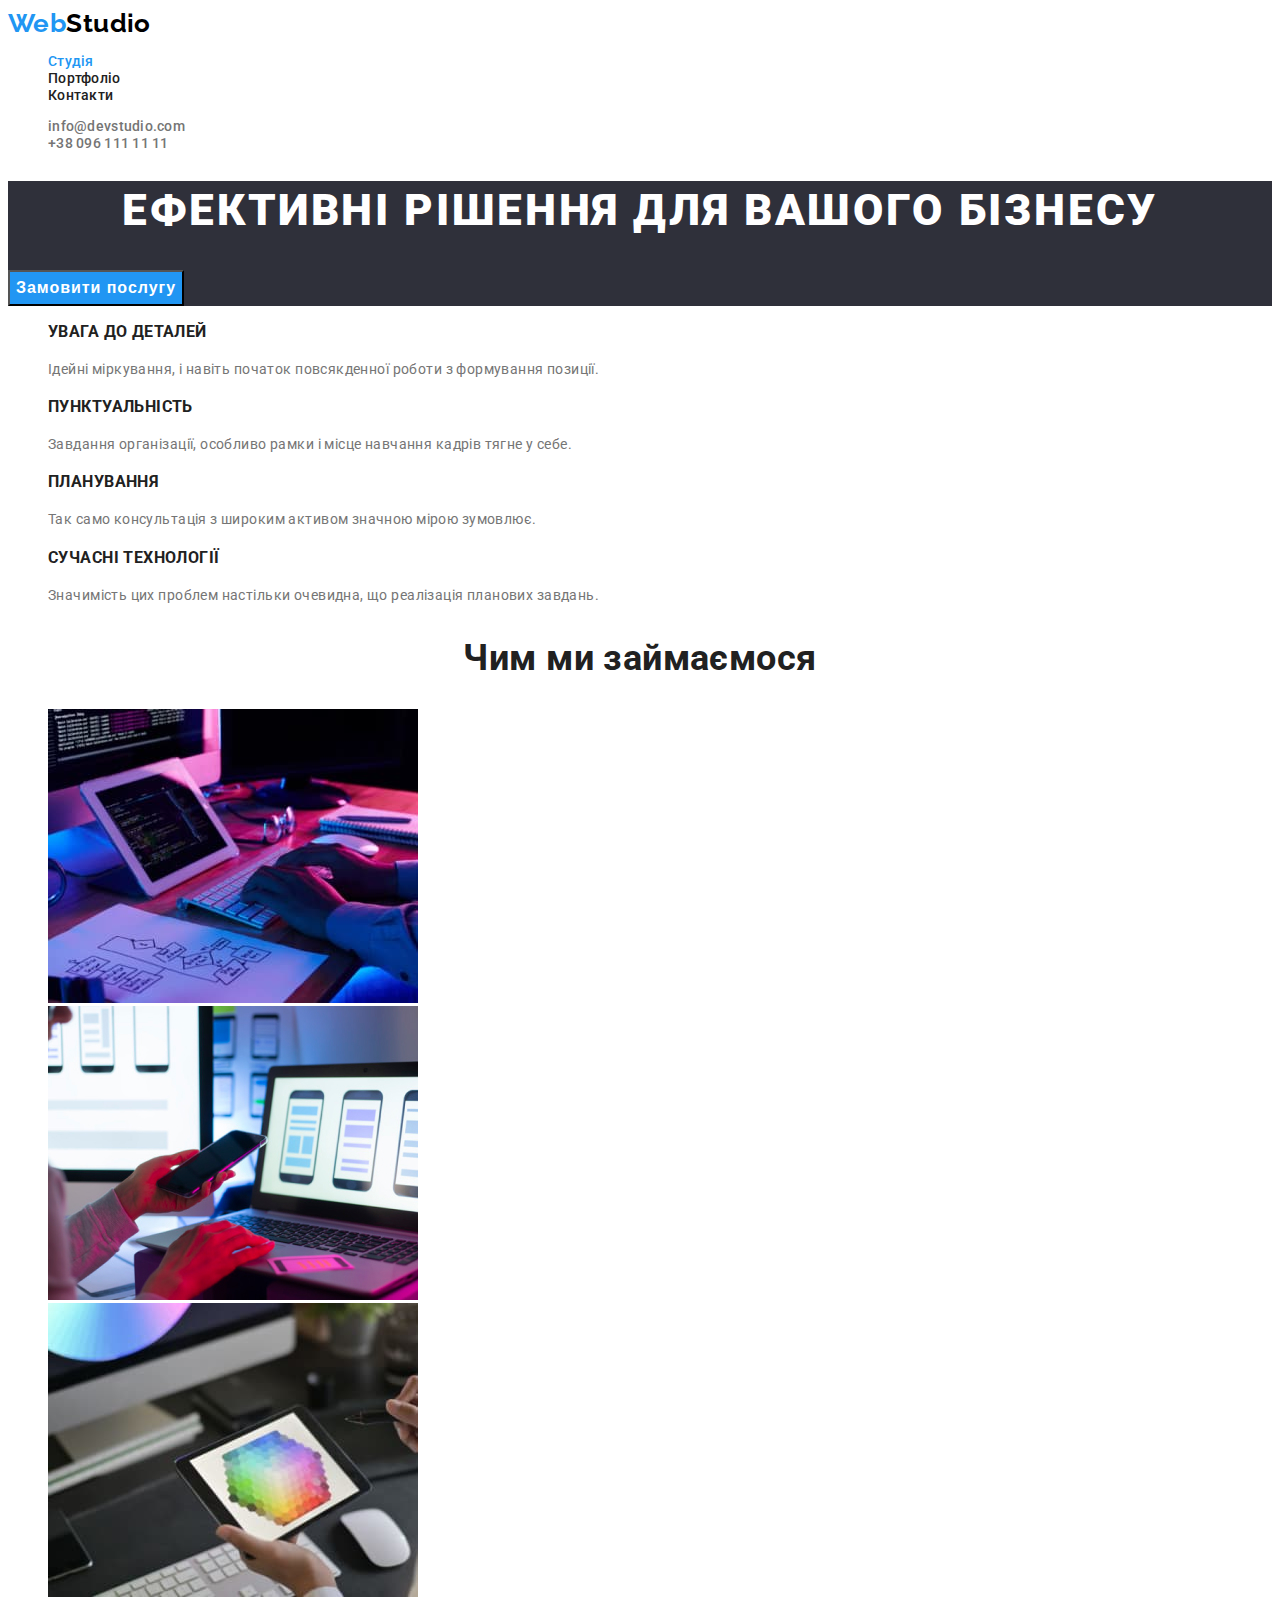
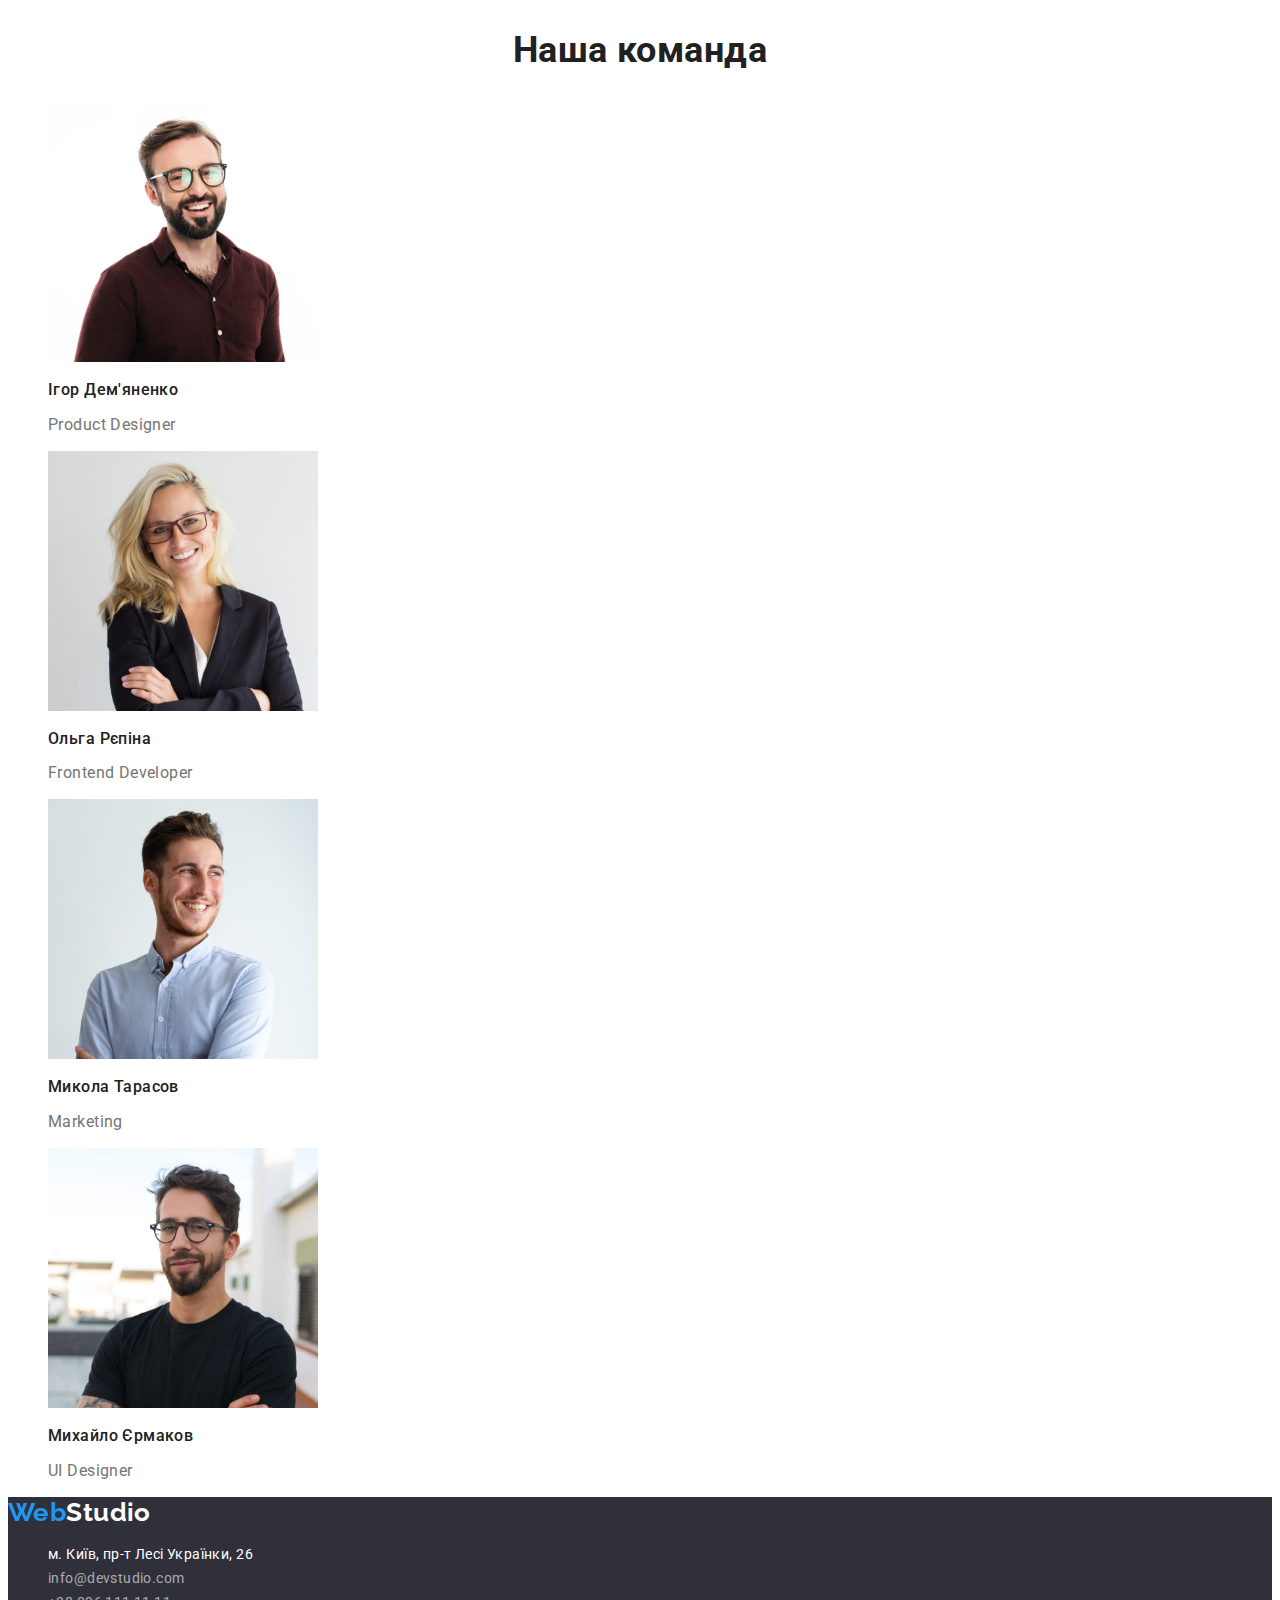
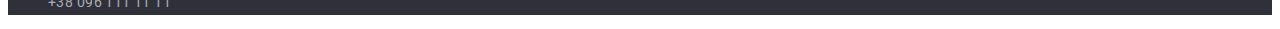
==== commit 805725ff: "Дороблює код" ====
--- a/index.html
+++ b/index.html
@@ -15,12 +15,12 @@
 
     <!-- Шапка сайта -->
     <header>
-        <a lang="en" href="./index.html" class="logo">WebStudio</a>
+        <a lang="en" href="./index.html" class="header-logo"><span class="web">Web</span><span class="header-studio">Studio</span></a>
         <nav>
             <ul class="list">
-                <li><a href="" class="link-studio">Студія</a></li>
-                <li><a href="./portfolio.html" class="link-portfolio">Портфоліо</a></li>
-                <li><a href="" class="link-contacts">Контакти</a></li>
+                <li><a href="" class="link current">Студія</a></li>
+                <li><a href="./portfolio.html" class="link">Портфоліо</a></li>
+                <li><a href="" class="link">Контакти</a></li>
             </ul>
         </nav>
         <ul>
@@ -100,7 +100,7 @@
     
     <!-- Підвал -->
     <footer class="footer">
-        <a lang="en" href="./index.html" class="logo">WebStudio</a>
+        <a lang="en" href="./index.html" class="footer-logo"><span class="web">Web</span><span class="footer-studio">Studio</span></a>
         <!-- Контакти -->
         <address class="address">
             <ul>
--- a/css/styles.css
+++ b/css/styles.css
@@ -8,6 +8,8 @@
 
 body {
     font-family: 'Roboto', sans-serif;
+    font-size: 14px;
+    letter-spacing: 0.03em;
     color:#212121;
 }
 
@@ -17,49 +19,62 @@
 
 /* header */
 
-.logo {
+.header-logo {
+    text-decoration: none;
+}
+
+.footer-logo {
+    text-decoration: none;
+}
+
+.web {
     font-family: 'Raleway';
     font-weight: 700;
     font-size: 26px;
     line-height: 1.19;
-    letter-spacing: 0.03em;
-    color:#2196F3;
-}
-
-.link-studio,
-.link-portfolio,
-.link-contacts {
-    color: var(--title-text-color);
-    font-family: 'Roboto';
-    font-weight: 500;
-    font-size: 14px;
+    color: var(--accent-color);
+}
+
+.header-studio {
+    font-family: 'Raleway';
+    font-weight: 700;
+    font-size: 26px;
+    line-height: 1.19;
+    color: #000000;
+}
+
+.footer-studio {
+    font-family: 'Raleway';
+    font-weight: 700;
+    font-size: 26px;
+    line-height: 1.19;
+    color: #FFFFFF;
+}
+
+.link.current {
+    color: var(--accent-color)
+}
+
+.link {
+    color: var(--title-text-color);
+    font-weight: 500;
     line-height: 1.14;
     letter-spacing: 0.02em;
-}
-
-.link-studio:hover,
-.link-studio:focus {
-    color: var(--accent-color);
-}
-
-.link-portfolio:hover,
-.link-portfolio:focus {
-    color: var(--accent-color);
-}
-
-.link-contacts:hover,
-.link-contacts:focus {
+    text-decoration: none;
+}
+
+.link:hover,
+.link:focus {
     color: var(--accent-color);
 }
 
 .address-mail,
 .address-tel {
     color: var(--primary-text-color);
-    font-family: 'Roboto';
-    font-weight: 500;
-    font-size: 14px;
+    font-weight: 500;
     line-height: 1.14;
     letter-spacing: 0.02em;
+    text-decoration: none;
 }
 .address-mail:hover,
 .address-mail:focus {
@@ -91,7 +106,6 @@
 
 .hero-title {
     color: #FFFFFF;
-    font-family: 'Roboto';
     font-weight: 900;
     font-size: 44px;
     line-height: 1.36;
@@ -103,7 +117,6 @@
 .hero-button {
     color: #FFFFFF;
     background-color: var(--accent-color);
-    font-family: 'Roboto';
     font-weight: 700;
     font-size: 16px;
     line-height: 1.87;
@@ -113,51 +126,41 @@
     letter-spacing: 0.06em;
 }
 
+.hero-button {
+    cursor: pointer;
+}
+
 .feature-title {
     color: var(--title-text-color);
-    font-family: 'Roboto';
-    font-weight: 700;
-    font-size: 14px;
+    font-weight: 700;
     line-height: 1.14;
-    letter-spacing: 0.03em;
     text-transform: uppercase;
 }
 
 .title {
     color: var(--title-text-color);
-    font-family: 'Roboto';
     font-weight: 700;
     font-size: 36px;
     line-height: 1.16;
     text-align: center;
-    letter-spacing: 0.03em;
 }
 
 .member-team-title {
     color: var(--title-text-color);
-    font-family: 'Roboto';
     font-weight: 500;
     font-size: 16px;
     line-height: 1.18;
-    letter-spacing: 0.03em;
 }
 
 .feature-text {
     color: var(--primary-text-color);
-    font-family: 'Roboto';
-    font-weight: 400;
-    font-size: 14px;
     line-height: 1.71;
-    letter-spacing: 0.03em;
 }
 
 .member-team-text {
     color: var(--primary-text-color);
-    font-family: 'Roboto';
-    font-weight: 400;
     font-size: 16px;
     line-height: 1.18;
-    letter-spacing: 0.03em;
 }
 
 /* footer */
@@ -168,34 +171,36 @@
 
 .footer-link {
     color: #FFFFFF;
-    font-family: 'Roboto';
-    font-weight: 400;
-    font-size: 14px;
+    font-style: normal;
     line-height: 1.74;
-    letter-spacing: 0.03em;
+    text-decoration: none;
 }
 
 .address-footer-mail,
 .address-footer-tel {
     color: rgba(255, 255, 255, 0.6);
-    font-family: 'Roboto';
-    font-weight: 400;
-    font-size: 14px;
+    font-style: normal;
     line-height: 1.74;
-    letter-spacing: 0.03em;
+    text-decoration: none;
 }
 
 /* PORTFOLIO.HTML */
 
-/* main */
+.portfolio-link {
+    text-decoration: none;
+}
+
+.filter-list {
+    font-family: inherit;
+}
+
 .filter-button {
     color: var(--title-text-color);
     background-color: #F5F4FA;
-    font-family: 'Roboto';
     font-weight: 500;
     font-size: 16px;
     line-height: 1.6;
-    letter-spacing: 0.03em;
+    cursor: pointer;
 }
 
 .filter-button:hover,
@@ -206,7 +211,6 @@
 
 .filter-title {
     color: var(--title-text-color);
-    font-family: 'Roboto';
     font-weight: 700;
     font-size: 18px;
     line-height: 2;    
@@ -214,9 +218,7 @@
 }
 
 .filter-text {
-    font-family: 'Roboto';
-    font-weight: 400;
+    color: var(--primary-text-color);
     font-size: 16px;
     line-height: 1.87;
-    letter-spacing: 0.03em;
 }